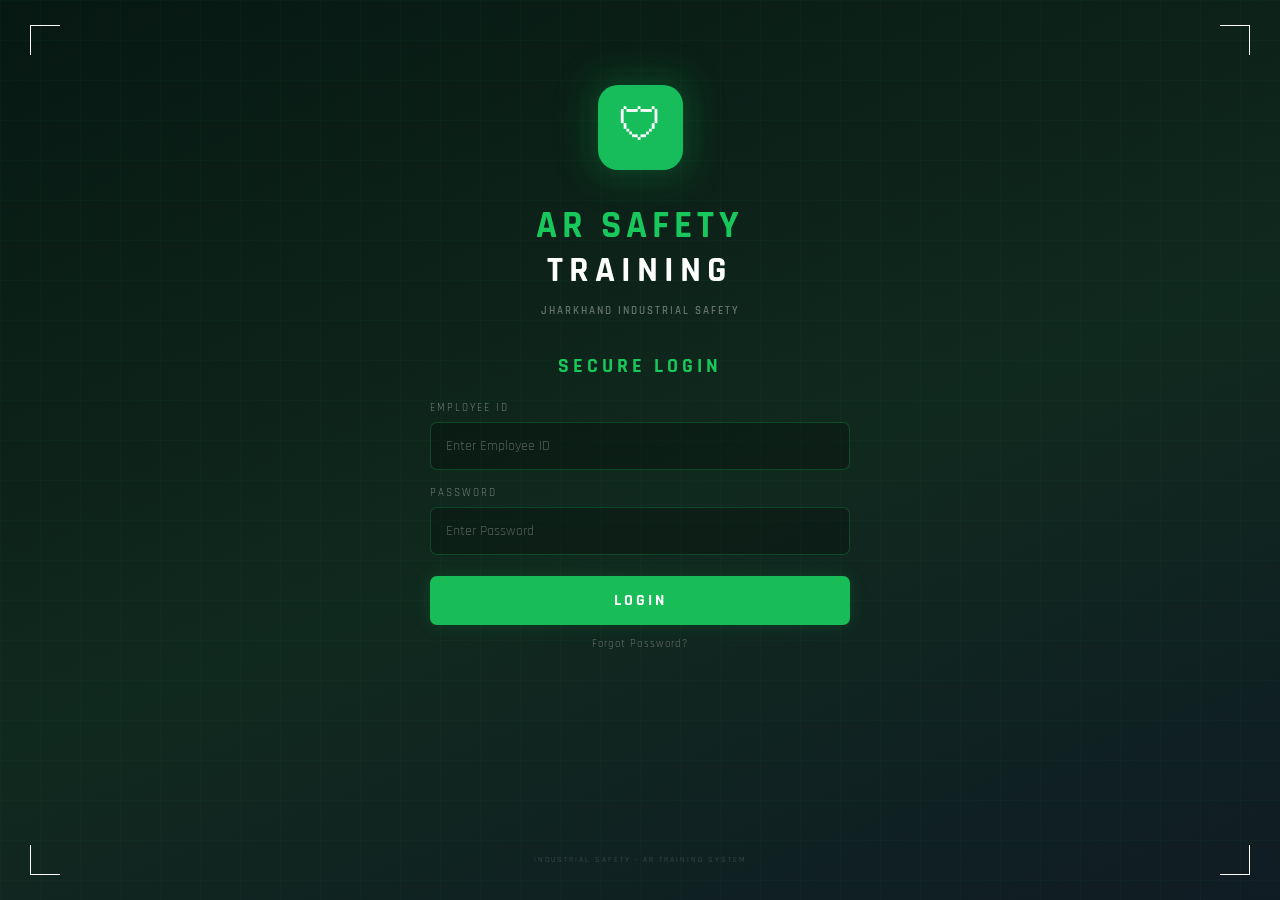
==== index.html @ 1483af08 "Add files via upload" ====
<!DOCTYPE html>
<html lang="en">
<head>
    <meta charset="UTF-8">
    <meta name="viewport" content="width=device-width, initial-scale=1.0">

    <title>AR Safety Training</title>

    <link rel="stylesheet" href="style.css">

    <!-- Font -->
    <link href="https://fonts.googleapis.com/css2?family=Rajdhani:wght@400;500;600;700&display=swap" rel="stylesheet">
</head>

<body>

    <div class="phone">

        <div class="screen">

            <!-- Background grid -->
            <div class="grid"></div>

            <!-- Top corners -->
            <div class="corner top-left"></div>
            <div class="corner top-right"></div>

            <!-- Logo -->
            <div class="logo-container">
                <div class="logo-glow">
                    <div class="logo">
                        🛡
                    </div>
                </div>
            </div>

            <!-- Title -->
            <div class="title">
                <h1>
                    <span>AR SAFETY</span>
                    <strong>TRAINING</strong>
                </h1>

                <p>JHARKHAND INDUSTRIAL SAFETY</p>
            </div>

            <!-- Login box -->
            <div class="login-container">

                <h2>SECURE LOGIN</h2>

                <div class="input-box">
                    <label>EMPLOYEE ID</label>
                    <input type="text" id="username" placeholder="Enter Employee ID">
                </div>

                <div class="input-box">
                    <label>PASSWORD</label>
                    <input type="password" id="password" placeholder="Enter Password">
                </div>

                <button onclick="login()">LOGIN</button>

                <p class="forgot">Forgot Password?</p>

            </div>

            <div class="bottom-text">
                INDUSTRIAL SAFETY • AR TRAINING SYSTEM
            </div>

            <!-- Bottom corners -->
            <div class="corner bottom-left"></div>
            <div class="corner bottom-right"></div>

        </div>

    </div>

    <script src="script.js"></script>

</body>
</html>
---- style.css ----
* {
    margin: 0;
    padding: 0;
    box-sizing: border-box;
}

body {
    min-height: 100vh;
    background: #eeeeee;
    font-family: 'Rajdhani', sans-serif;
}


/* FULL LAPTOP SCREEN */

.phone {
    width: 100%;
    height: 100vh;
    padding: 0;
    background: transparent;
    border-radius: 0;
    box-shadow: none;
}


/* MAIN SCREEN */

.screen {
    position: relative;
    width: 100%;
    height: 100vh;
    overflow: hidden;
    border-radius: 0;

    background:
        linear-gradient(
            160deg,
            #071812,
            #10291e 55%,
            #101c24
        );

    color: white;
}


/* BACKGROUND GRID */

.grid {
    position: absolute;
    inset: 0;

    opacity: 0.25;

    background-image:
        linear-gradient(rgba(24,190,91,.15) 1px, transparent 1px),
        linear-gradient(90deg, rgba(24,190,91,.15) 1px, transparent 1px);

    background-size: 40px 40px;
}


/* CORNERS */

.corner {
    position: absolute;

    width: 30px;
    height: 30px;

    border-color: rgba(24,190,91,.35);
}

.top-left {
    top: 25px;
    left: 30px;

    border-top: 1px solid;
    border-left: 1px solid;
}

.top-right {
    top: 25px;
    right: 30px;

    border-top: 1px solid;
    border-right: 1px solid;
}

.bottom-left {
    bottom: 25px;
    left: 30px;

    border-bottom: 1px solid;
    border-left: 1px solid;
}

.bottom-right {
    bottom: 25px;
    right: 30px;

    border-bottom: 1px solid;
    border-right: 1px solid;
}


/* LOGO */

.logo-container {
    position: relative;

    display: flex;
    justify-content: center;

    margin-top: 8vh;
}

.logo-glow {
    width: 110px;
    height: 110px;

    display: flex;
    justify-content: center;
    align-items: center;

    border-radius: 25px;

    background: rgba(20,190,90,.04);

    box-shadow:
        0 0 35px rgba(20,190,90,.15);
}

.logo {
    width: 85px;
    height: 85px;

    display: flex;
    justify-content: center;
    align-items: center;

    border-radius: 20px;

    background: #16bd5a;

    font-size: 45px;

    box-shadow:
        0 0 25px rgba(22,189,90,.25);
}


/* TITLE */

.title {
    text-align: center;
    margin-top: 25px;
}

.title h1 {
    line-height: 1;
    letter-spacing: 5px;
}

.title span {
    display: block;

    color: #19c85d;

    font-size: 38px;
    font-weight: 700;
}

.title strong {
    display: block;

    margin-top: 8px;

    font-size: 36px;
    letter-spacing: 6px;
}

.title p {
    margin-top: 15px;

    color: #66736e;

    font-size: 11px;
    font-weight: 600;

    letter-spacing: 2px;
}


/* LOGIN BOX */

.login-container {
    position: relative;

    width: 420px;
    max-width: 90%;

    margin: 35px auto 0;
}

.login-container h2 {
    text-align: center;

    color: #18c85b;

    font-size: 20px;

    letter-spacing: 4px;

    margin-bottom: 22px;
}


/* INPUT */

.input-box {
    margin-bottom: 16px;
}

.input-box label {
    display: block;

    color: #75817c;

    font-size: 11px;

    letter-spacing: 2px;

    margin-bottom: 7px;
}

.input-box input {
    width: 100%;

    padding: 14px 15px;

    border: 1px solid rgba(25,200,93,.25);

    border-radius: 7px;

    outline: none;

    background: rgba(0,0,0,.25);

    color: white;

    font-family: inherit;

    font-size: 14px;
}

.input-box input:focus {
    border-color: #19c85d;

    box-shadow: 0 0 10px rgba(25,200,93,.15);
}

.input-box input::placeholder {
    color: #53605a;
}


/* LOGIN BUTTON */

button {
    width: 100%;

    margin-top: 5px;

    padding: 14px;

    border: none;

    border-radius: 7px;

    background: #18bd58;

    color: white;

    font-family: inherit;

    font-size: 16px;

    font-weight: 700;

    letter-spacing: 3px;

    cursor: pointer;

    box-shadow:
        0 0 18px rgba(24,189,88,.18);

    transition: .3s;
}

button:hover {
    background: #20d767;

    transform: translateY(-2px);

    box-shadow:
        0 0 25px rgba(24,189,88,.35);
}


/* FORGOT PASSWORD */

.forgot {
    text-align: center;

    margin-top: 12px;

    color: #65716c;

    font-size: 11px;

    letter-spacing: 1px;

    cursor: pointer;
}


/* BOTTOM TEXT */

.bottom-text {
    position: absolute;

    bottom: 35px;

    width: 100%;

    text-align: center;

    color: #46534e;

    font-size: 8px;

    letter-spacing: 2px;
}
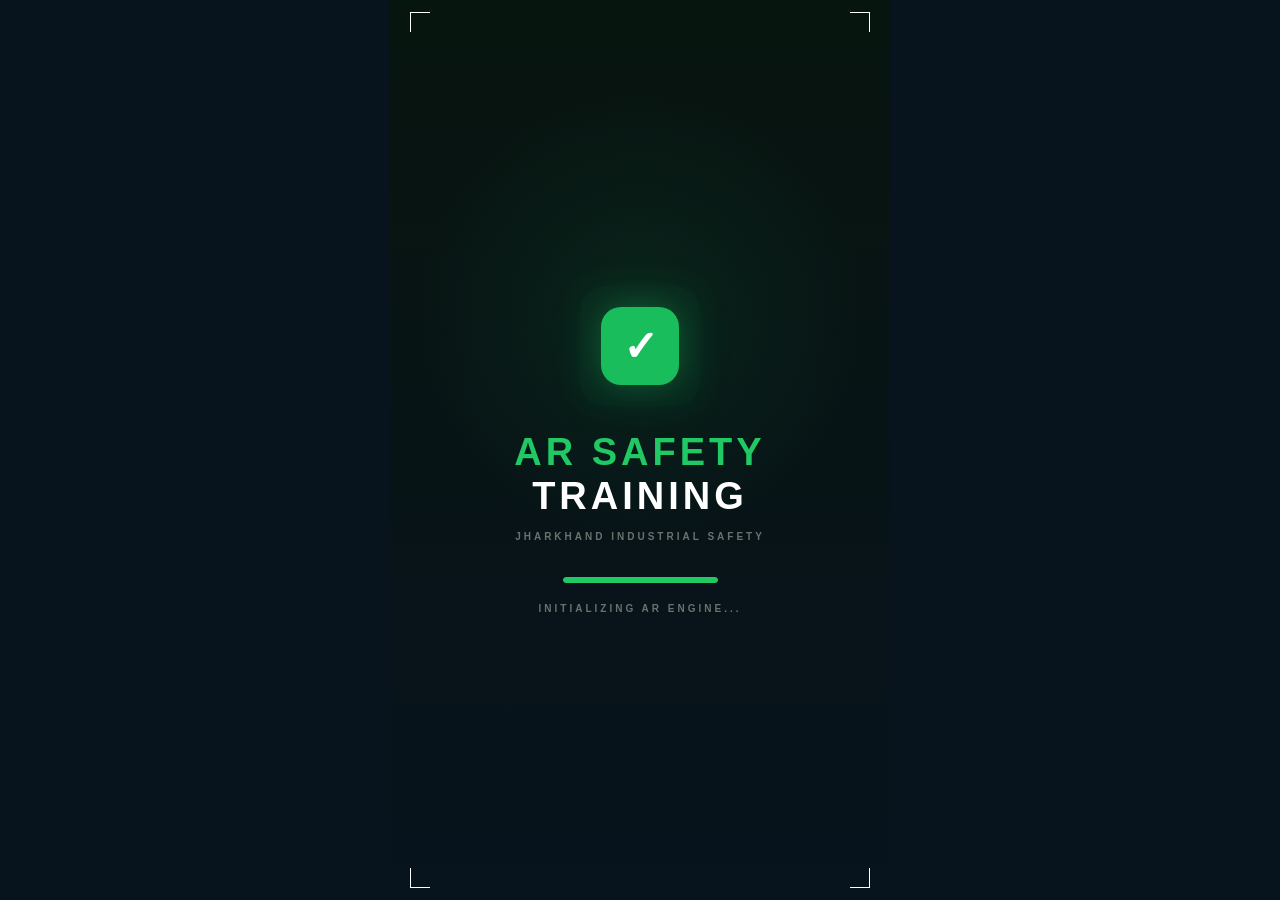
==== commit 4581d050: "Add files via upload" ====
--- a/index.html
+++ b/index.html
@@ -3,81 +3,43 @@
 <head>
     <meta charset="UTF-8">
     <meta name="viewport" content="width=device-width, initial-scale=1.0">
-
     <title>AR Safety Training</title>
-
-    <link rel="stylesheet" href="style.css">
-
-    <!-- Font -->
-    <link href="https://fonts.googleapis.com/css2?family=Rajdhani:wght@400;500;600;700&display=swap" rel="stylesheet">
+    <link rel="stylesheet" href="splash.css">
 </head>
 
 <body>
 
-    <div class="phone">
+<div class="splash-container">
 
-        <div class="screen">
+    <div class="corner top-left"></div>
+    <div class="corner top-right"></div>
+    <div class="corner bottom-left"></div>
+    <div class="corner bottom-right"></div>
 
-            <!-- Background grid -->
-            <div class="grid"></div>
-
-            <!-- Top corners -->
-            <div class="corner top-left"></div>
-            <div class="corner top-right"></div>
-
-            <!-- Logo -->
-            <div class="logo-container">
-                <div class="logo-glow">
-                    <div class="logo">
-                        🛡
-                    </div>
-                </div>
-            </div>
-
-            <!-- Title -->
-            <div class="title">
-                <h1>
-                    <span>AR SAFETY</span>
-                    <strong>TRAINING</strong>
-                </h1>
-
-                <p>JHARKHAND INDUSTRIAL SAFETY</p>
-            </div>
-
-            <!-- Login box -->
-            <div class="login-container">
-
-                <h2>SECURE LOGIN</h2>
-
-                <div class="input-box">
-                    <label>EMPLOYEE ID</label>
-                    <input type="text" id="username" placeholder="Enter Employee ID">
-                </div>
-
-                <div class="input-box">
-                    <label>PASSWORD</label>
-                    <input type="password" id="password" placeholder="Enter Password">
-                </div>
-
-                <button onclick="login()">LOGIN</button>
-
-                <p class="forgot">Forgot Password?</p>
-
-            </div>
-
-            <div class="bottom-text">
-                INDUSTRIAL SAFETY • AR TRAINING SYSTEM
-            </div>
-
-            <!-- Bottom corners -->
-            <div class="corner bottom-left"></div>
-            <div class="corner bottom-right"></div>
-
-        </div>
-
+    <div class="shield-box">
+        <div class="shield">✓</div>
     </div>
 
-    <script src="script.js"></script>
+    <h1>
+        <span>AR SAFETY</span><br>
+        TRAINING
+    </h1>
+
+    <p class="subtitle">JHARKHAND INDUSTRIAL SAFETY</p>
+
+    <div class="progress-container">
+        <div class="progress-bar"></div>
+    </div>
+
+    <p class="loading-text">INITIALIZING AR ENGINE...</p>
+
+</div>
+
+<script>
+    setTimeout(function () {
+        window.location.href = "auth.html";
+    }, 10000);
+</script>
 
 </body>
 </html>
--- a/splash.css
+++ b/splash.css
@@ -0,0 +1,154 @@
+* {
+    box-sizing: border-box;
+    margin: 0;
+    padding: 0;
+}
+
+body {
+    background: #07131d;
+    color: white;
+    font-family: Arial, sans-serif;
+    min-height: 100vh;
+    display: flex;
+    justify-content: center;
+    align-items: center;
+}
+
+.splash-container {
+    width: 100%;
+    max-width: 500px;
+    min-height: 100vh;
+    background:
+        radial-gradient(circle at 50% 35%, rgba(20, 100, 60, 0.20), transparent 35%),
+        linear-gradient(180deg, #07150f, #07131d);
+    display: flex;
+    flex-direction: column;
+    align-items: center;
+    justify-content: center;
+    position: relative;
+    overflow: hidden;
+}
+
+/* Corner designs */
+
+.corner {
+    width: 20px;
+    height: 20px;
+    position: absolute;
+    border-color: rgba(20, 190, 100, 0.35);
+}
+
+.top-left {
+    top: 12px;
+    left: 20px;
+    border-top: 1px solid;
+    border-left: 1px solid;
+}
+
+.top-right {
+    top: 12px;
+    right: 20px;
+    border-top: 1px solid;
+    border-right: 1px solid;
+}
+
+.bottom-left {
+    bottom: 12px;
+    left: 20px;
+    border-bottom: 1px solid;
+    border-left: 1px solid;
+}
+
+.bottom-right {
+    bottom: 12px;
+    right: 20px;
+    border-bottom: 1px solid;
+    border-right: 1px solid;
+}
+
+/* Shield */
+
+.shield-box {
+    width: 120px;
+    height: 120px;
+    border-radius: 25px;
+    background: rgba(20, 150, 75, 0.08);
+    display: flex;
+    justify-content: center;
+    align-items: center;
+    box-shadow: 0 0 35px rgba(20, 200, 90, 0.10);
+    margin-bottom: 25px;
+}
+
+.shield {
+    width: 78px;
+    height: 78px;
+    border-radius: 20px;
+    background: #19bd5b;
+    display: flex;
+    justify-content: center;
+    align-items: center;
+    font-size: 42px;
+    font-weight: bold;
+    color: white;
+    box-shadow: 0 0 30px rgba(25, 189, 91, 0.35);
+}
+
+/* Title */
+
+h1 {
+    text-align: center;
+    font-size: 38px;
+    line-height: 1.15;
+    letter-spacing: 4px;
+    font-weight: 900;
+}
+
+h1 span {
+    color: #20c963;
+}
+
+.subtitle {
+    margin-top: 12px;
+    font-size: 10px;
+    letter-spacing: 3px;
+    color: #68736f;
+    font-weight: bold;
+}
+
+/* Loading */
+
+.progress-container {
+    width: 155px;
+    height: 6px;
+    background: #173128;
+    border-radius: 10px;
+    margin-top: 35px;
+    overflow: hidden;
+}
+
+.progress-bar {
+    width: 0%;
+    height: 100%;
+    background: #20c963;
+    border-radius: 10px;
+    animation: loading 10s linear forwards;
+}
+
+.loading-text {
+    margin-top: 20px;
+    font-size: 10px;
+    letter-spacing: 3px;
+    color: #68736f;
+    font-weight: bold;
+}
+
+@keyframes loading {
+    from {
+        width: 0%;
+    }
+
+    to {
+        width: 100%;
+    }
+}
